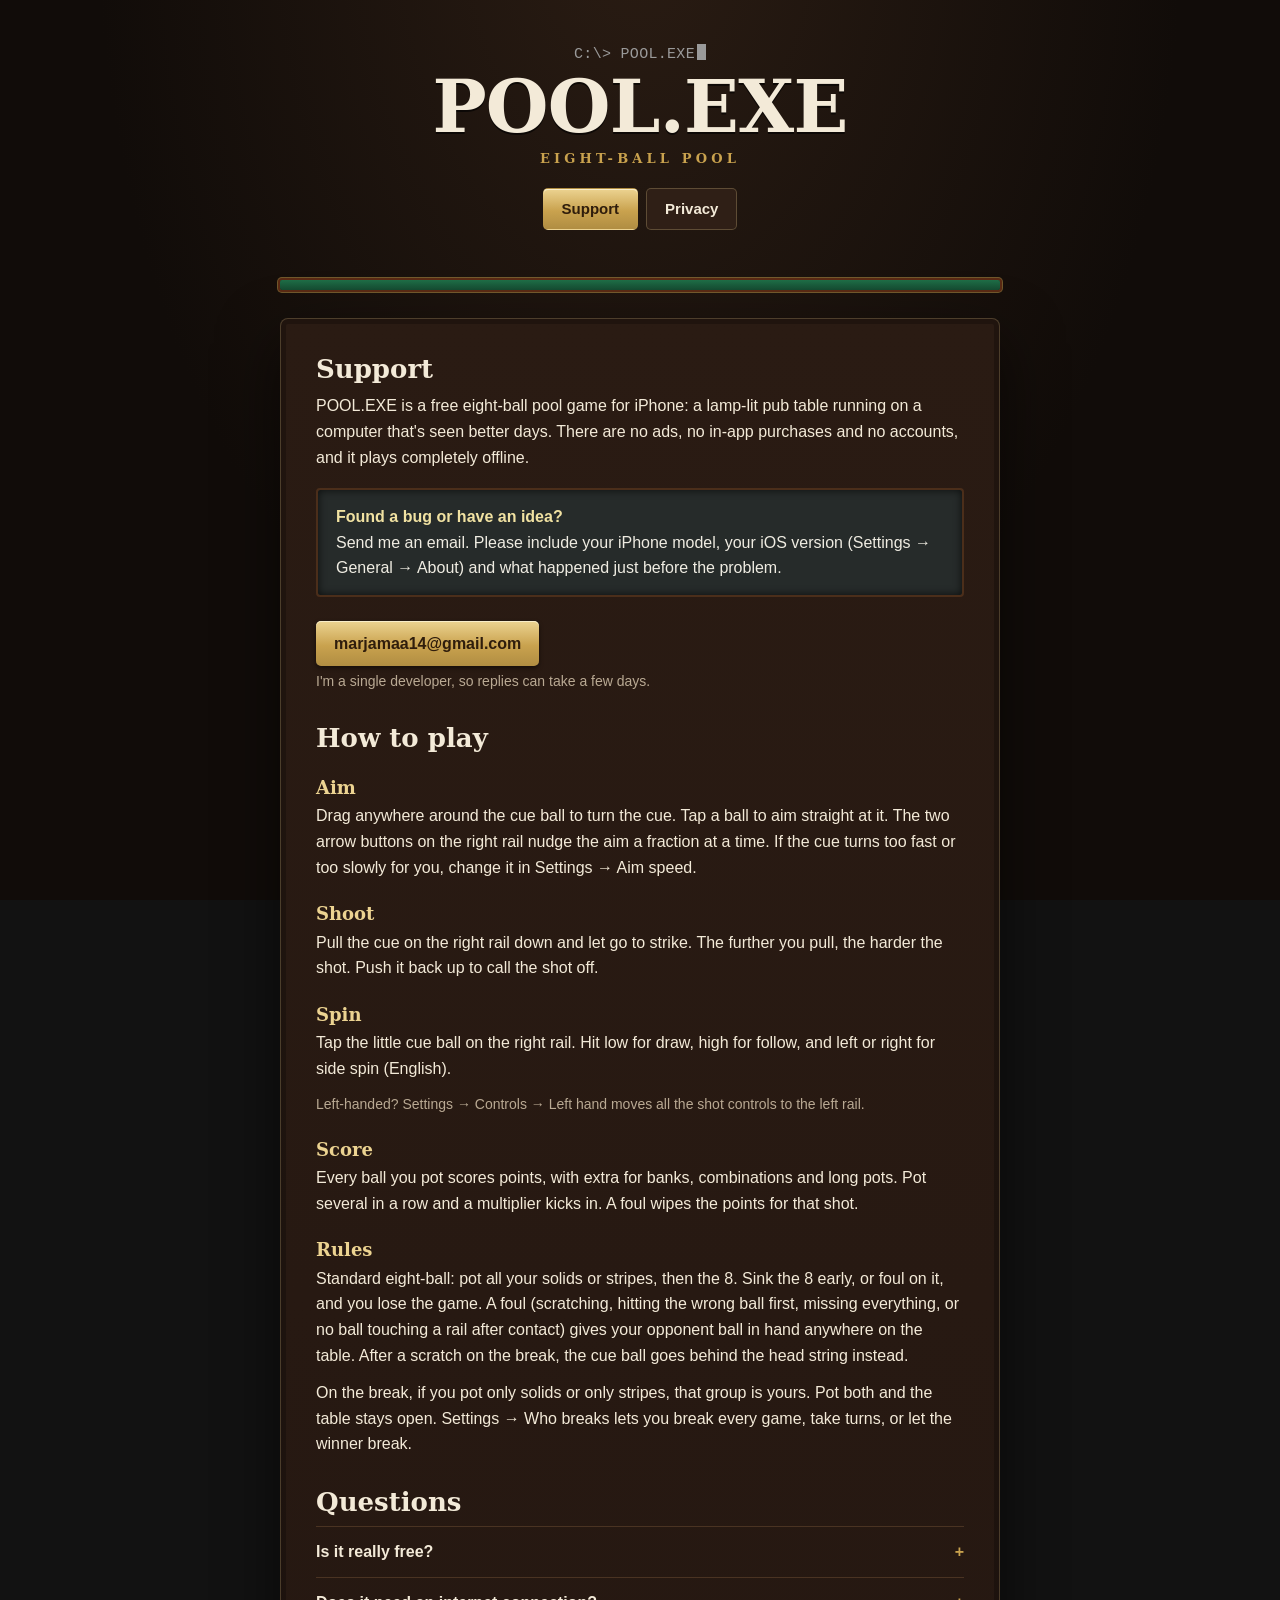
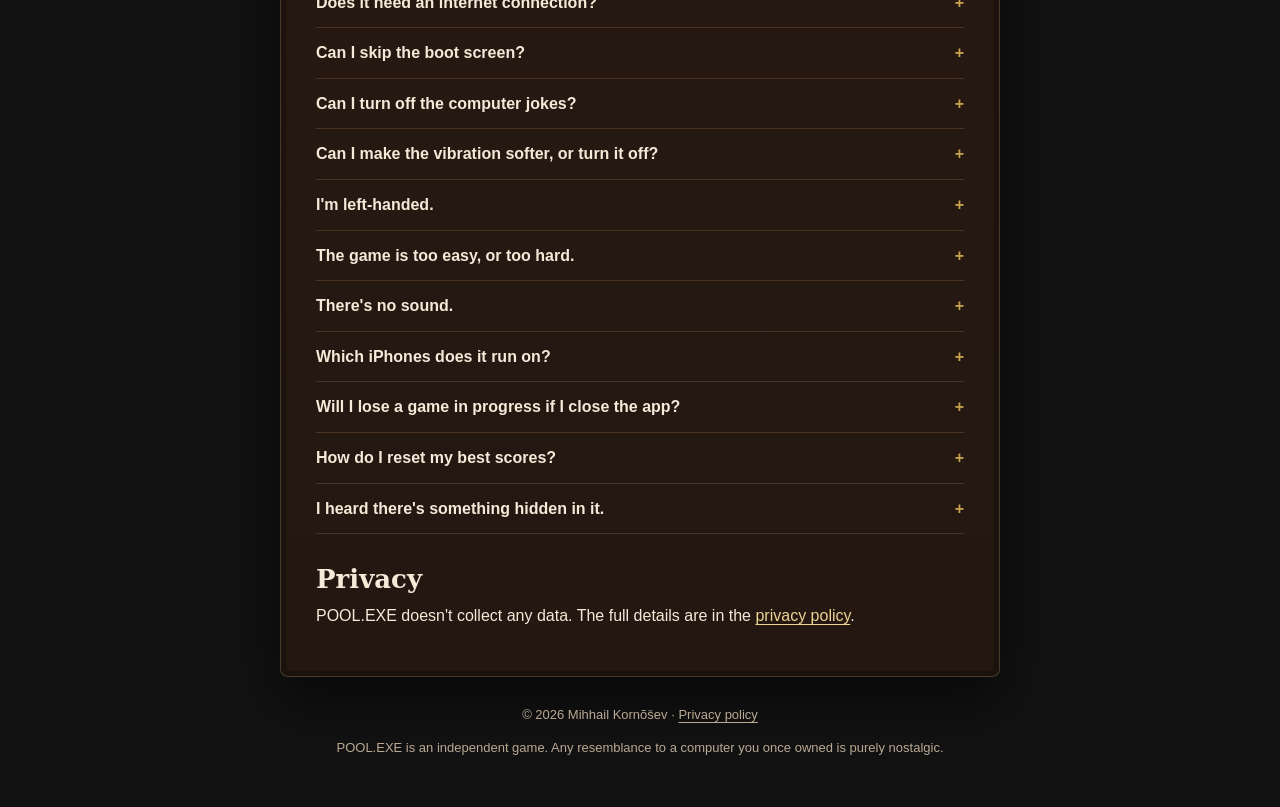
==== index.html @ d5f06b70 "Initial commit" ====
<!DOCTYPE html>
<html lang="en">
<head>
<meta charset="utf-8">
<meta name="viewport" content="width=device-width, initial-scale=1, viewport-fit=cover">
<title>POOL.EXE: Support</title>
<meta name="description" content="Help and contact for POOL.EXE, a free eight-ball pool game for iPhone.">
<meta name="theme-color" content="#110c09">
<link rel="stylesheet" href="style.css">
</head>
<body>
<div class="wrap">
  <header>
    <p class="prompt" aria-hidden="true">C:\&gt; POOL.EXE<span class="cur"></span></p>
    <h1>POOL.EXE</h1>
    <p class="tag">Eight-ball pool</p>
    <nav aria-label="Pages">
      <a href="./" aria-current="page">Support</a>
      <a href="privacy.html">Privacy</a>
    </nav>
  </header>

  <div class="felt" role="presentation"></div>

  <main>
    <h2>Support</h2>
    <p>POOL.EXE is a free eight-ball pool game for iPhone: a lamp-lit pub table running on a computer that's seen better days. There are no ads, no in-app purchases and no accounts, and it plays completely offline.</p>

    <div class="slate">
      <strong>Found a bug or have an idea?</strong><br>
      Send me an email. Please include your iPhone model, your iOS version (Settings → General → About) and what happened just before the problem.
    </div>
    <a class="contact" href="mailto:marjamaa14@gmail.com?subject=POOL.EXE%20support">marjamaa14@gmail.com</a>
    <p class="muted small">I'm a single developer, so replies can take a few days.</p>

    <h2>How to play</h2>
    <h3>Aim</h3>
    <p>Drag anywhere around the cue ball to turn the cue. Tap a ball to aim straight at it. The two arrow buttons on the right rail nudge the aim a fraction at a time. If the cue turns too fast or too slowly for you, change it in Settings → Aim speed.</p>
    <h3>Shoot</h3>
    <p>Pull the cue on the right rail down and let go to strike. The further you pull, the harder the shot. Push it back up to call the shot off.</p>
    <h3>Spin</h3>
    <p>Tap the little cue ball on the right rail. Hit low for draw, high for follow, and left or right for side spin (English).</p>
    <p class="muted small">Left-handed? Settings → Controls → Left hand moves all the shot controls to the left rail.</p>
    <h3>Score</h3>
    <p>Every ball you pot scores points, with extra for banks, combinations and long pots. Pot several in a row and a multiplier kicks in. A foul wipes the points for that shot.</p>
    <h3>Rules</h3>
    <p>Standard eight-ball: pot all your solids or stripes, then the 8. Sink the 8 early, or foul on it, and you lose the game. A foul (scratching, hitting the wrong ball first, missing everything, or no ball touching a rail after contact) gives your opponent ball in hand anywhere on the table. After a scratch on the break, the cue ball goes behind the head string instead.</p>
    <p>On the break, if you pot only solids or only stripes, that group is yours. Pot both and the table stays open. Settings → Who breaks lets you break every game, take turns, or let the winner break.</p>

    <h2>Questions</h2>
    <details>
      <summary>Is it really free?</summary>
      <p>Yes. No ads, no in-app purchases, no subscriptions, nothing to unlock with money.</p>
    </details>
    <details>
      <summary>Does it need an internet connection?</summary>
      <p>No. The game never connects to the internet. It works on a plane, underground, anywhere.</p>
    </details>
    <details>
      <summary>Can I skip the boot screen?</summary>
      <p>Tap once to skip ahead, then tap again to start. To turn it off completely, open the menu → Settings → Boot screen → Off.</p>
    </details>
    <details>
      <summary>Can I turn off the computer jokes?</summary>
      <p>Yes: menu → Settings → Computer jokes → Off. Fouls then appear in plain wording, and losing on the 8 skips the blue screen.</p>
    </details>
    <details>
      <summary>Can I make the vibration softer, or turn it off?</summary>
      <p>Menu → Settings → Vibration. Subtle (the default) buzzes only for the big moments, Full adds a tick for every clack, rail and button, and Off turns it off.</p>
    </details>
    <details>
      <summary>I'm left-handed.</summary>
      <p>Menu → Settings → Controls → Left hand. The spin, fine aim and power cue move to the left rail.</p>
    </details>
    <details>
      <summary>The game is too easy, or too hard.</summary>
      <p>Choose a level on the main menu. Amateur shows the full aiming guide and gives you a forgiving opponent. Pro shows only the aim line, and the computer rarely misses.</p>
    </details>
    <details>
      <summary>There's no sound.</summary>
      <p>Check that Sound is On in Settings, that the volume is up, and that your iPhone isn't in silent mode. If it still happens, please email me with your iPhone model and iOS version.</p>
    </details>
    <details>
      <summary>Which iPhones does it run on?</summary>
      <p>Any iPhone with iOS 17 or later. The table always stands upright, in portrait.</p>
    </details>
    <details>
      <summary>Will I lose a game in progress if I close the app?</summary>
      <p>No. The current game is saved on your phone and you can resume it from the menu.</p>
    </details>
    <details>
      <summary>How do I reset my best scores?</summary>
      <p>Scores are stored only on your phone. Deleting and reinstalling the app clears them, along with your settings.</p>
    </details>
    <details>
      <summary>I heard there's something hidden in it.</summary>
      <p>Rumour has it the old computer still has a graphics card from the nineties in it. Play well and you might find out.</p>
    </details>

    <h2>Privacy</h2>
    <p>POOL.EXE doesn't collect any data. The full details are in the <a href="privacy.html">privacy policy</a>.</p>
  </main>

  <footer>
    <p>© 2026 Mihhail Kornõšev · <a href="privacy.html">Privacy policy</a></p>
    <p>POOL.EXE is an independent game. Any resemblance to a computer you once owned is purely nostalgic.</p>
  </footer>
</div>
</body>
</html>
---- style.css ----
/* POOL.EXE support site. No external fonts, scripts or trackers: nothing loads from anywhere else. */
:root{
  --room:#110c09; --panel:#241711; --line:#4a3322; --ink:#f3ead8; --muted:#b9a993;
  --brass:#c9a24e; --brass-hi:#ecd391; --felt:#1f6e47; --felt-dk:#154b31; --slate:#262b2a; --chalk:#efece2;
  --display:Rockwell,"Roboto Slab","Zilla Slab","DejaVu Serif",Georgia,serif;
  --body:-apple-system,BlinkMacSystemFont,"Segoe UI",Roboto,"Helvetica Neue",Arial,sans-serif;
  --mono:ui-monospace,"SF Mono",Menlo,Consolas,"Liberation Mono",monospace;
  color-scheme:dark;
}
*{box-sizing:border-box}
html{-webkit-text-size-adjust:100%}
body{margin:0;background:radial-gradient(ellipse at 50% -10%,#2a1c13 0,var(--room) 60%) fixed;color:var(--ink);font:16px/1.6 var(--body);
  padding:0 max(16px,env(safe-area-inset-right)) 0 max(16px,env(safe-area-inset-left))}
a{color:var(--brass-hi);text-underline-offset:3px}
a:hover{color:#fff3c4}
.wrap{max-width:720px;margin:0 auto}

header{padding:44px 0 22px;text-align:center}
.prompt{margin:0 0 10px;font:15px var(--mono);color:#9a9a9a;letter-spacing:.02em}
.prompt .cur{display:inline-block;width:.6em;height:1.05em;margin-left:2px;vertical-align:-2px;background:#9a9a9a;animation:blink 1s steps(1) infinite}
@keyframes blink{50%{opacity:0}}
h1{margin:0;font:700 clamp(44px,11vw,72px)/.95 var(--display);letter-spacing:-.01em;text-shadow:0 2px 0 rgba(0,0,0,.6)}
.tag{margin:10px 0 0;font:600 13px var(--display);letter-spacing:.32em;text-transform:uppercase;color:var(--brass)}

nav{display:flex;justify-content:center;gap:8px;margin:22px 0 0}
nav a{padding:8px 18px;border-radius:5px;border:1px solid rgba(236,211,145,.25);background:#2f1f16;color:var(--ink);text-decoration:none;font-weight:600;font-size:15px}
nav a[aria-current="page"]{border-color:transparent;color:#2f1d0c;background:linear-gradient(180deg,var(--brass-hi),var(--brass) 55%,#b08d42);box-shadow:inset 0 1px 0 rgba(255,250,225,.7)}

/* the felt strip with a brass edge, used as a divider */
.felt{height:10px;margin:28px 0;border-radius:2px;background:linear-gradient(180deg,var(--felt),var(--felt-dk));box-shadow:0 0 0 2px #5a2a14,0 0 0 3px rgba(201,162,78,.5)}

main{background:linear-gradient(180deg,#2a1b13,var(--panel));border-radius:8px;padding:clamp(20px,5vw,36px);
  box-shadow:inset 0 0 0 1px rgba(236,211,145,.22),inset 0 0 0 6px rgba(0,0,0,.25),0 24px 60px rgba(0,0,0,.55)}
h2{margin:30px 0 8px;font:700 26px/1.2 var(--display);color:var(--ink)}
h2:first-child{margin-top:0}
h3{margin:22px 0 4px;font:700 18px/1.3 var(--display);color:var(--brass-hi)}
p,ul{margin:0 0 12px}
ul{padding-left:1.2em}
li{margin:4px 0}
.muted{color:var(--muted)}
.small{font-size:14px}

/* chalk-on-slate callout */
.slate{margin:18px 0;padding:14px 18px;border-radius:4px;background:var(--slate);border:2px solid #4b2e1a;box-shadow:inset 0 0 8px rgba(0,0,0,.7);color:var(--chalk)}
.slate strong{color:#f1e2a2}

.contact{display:inline-block;margin:6px 0 4px;padding:10px 18px;border-radius:5px;color:#2f1d0c;font-weight:700;text-decoration:none;
  background:linear-gradient(180deg,var(--brass-hi),var(--brass) 55%,#b08d42);box-shadow:inset 0 1px 0 rgba(255,250,225,.7),0 2px 4px rgba(0,0,0,.5)}
.contact:hover{color:#2f1d0c;filter:brightness(1.06)}
code{font:14px var(--mono);background:rgba(0,0,0,.3);padding:1px 6px;border-radius:3px}

details{border-top:1px solid var(--line);padding:12px 0}
details:last-of-type{border-bottom:1px solid var(--line)}
summary{cursor:pointer;font-weight:600;list-style:none;display:flex;justify-content:space-between;gap:12px}
summary::-webkit-details-marker{display:none}
summary::after{content:"+";color:var(--brass);font-weight:700}
details[open] summary::after{content:"\2013"}
details p{margin:8px 0 0;color:var(--muted)}

footer{padding:28px 0 max(36px,env(safe-area-inset-bottom));text-align:center;font-size:13px;color:var(--muted)}
footer a{color:var(--muted)}
@media (prefers-reduced-motion:reduce){.prompt .cur{animation:none}}
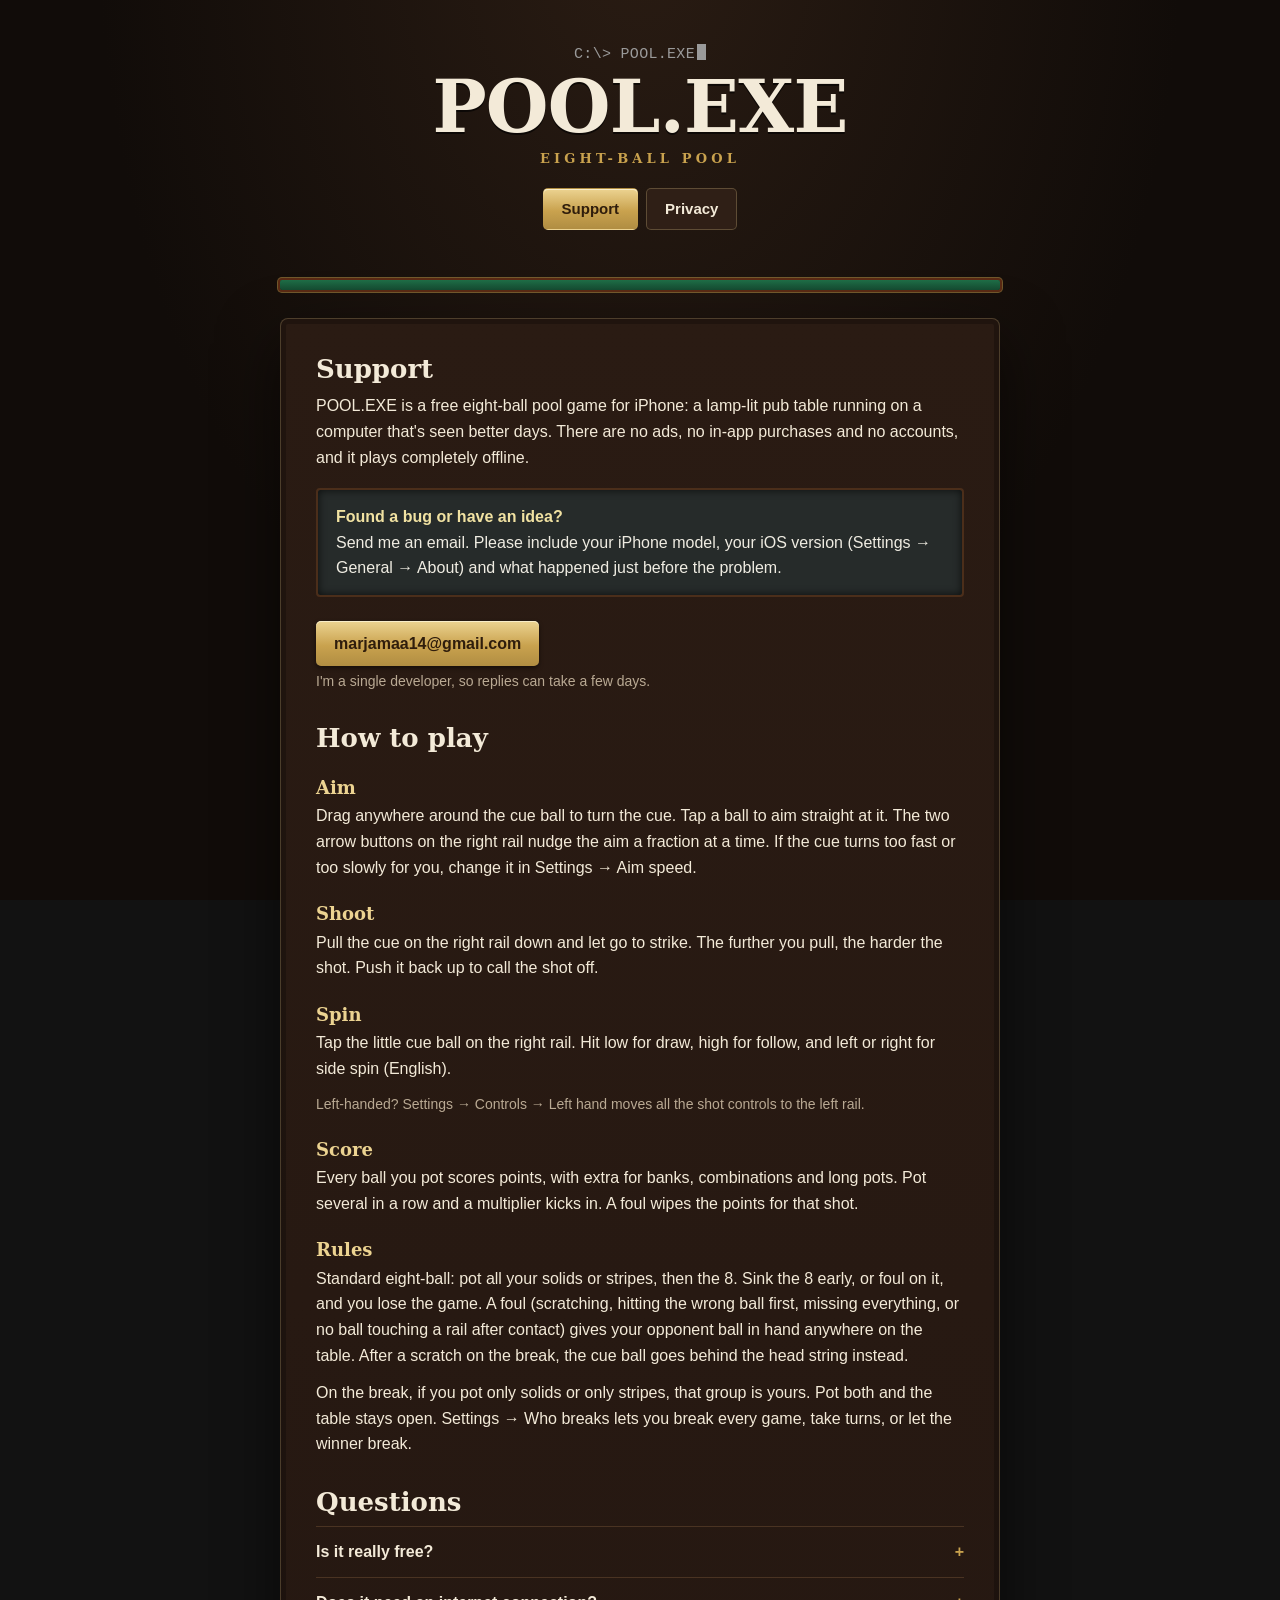
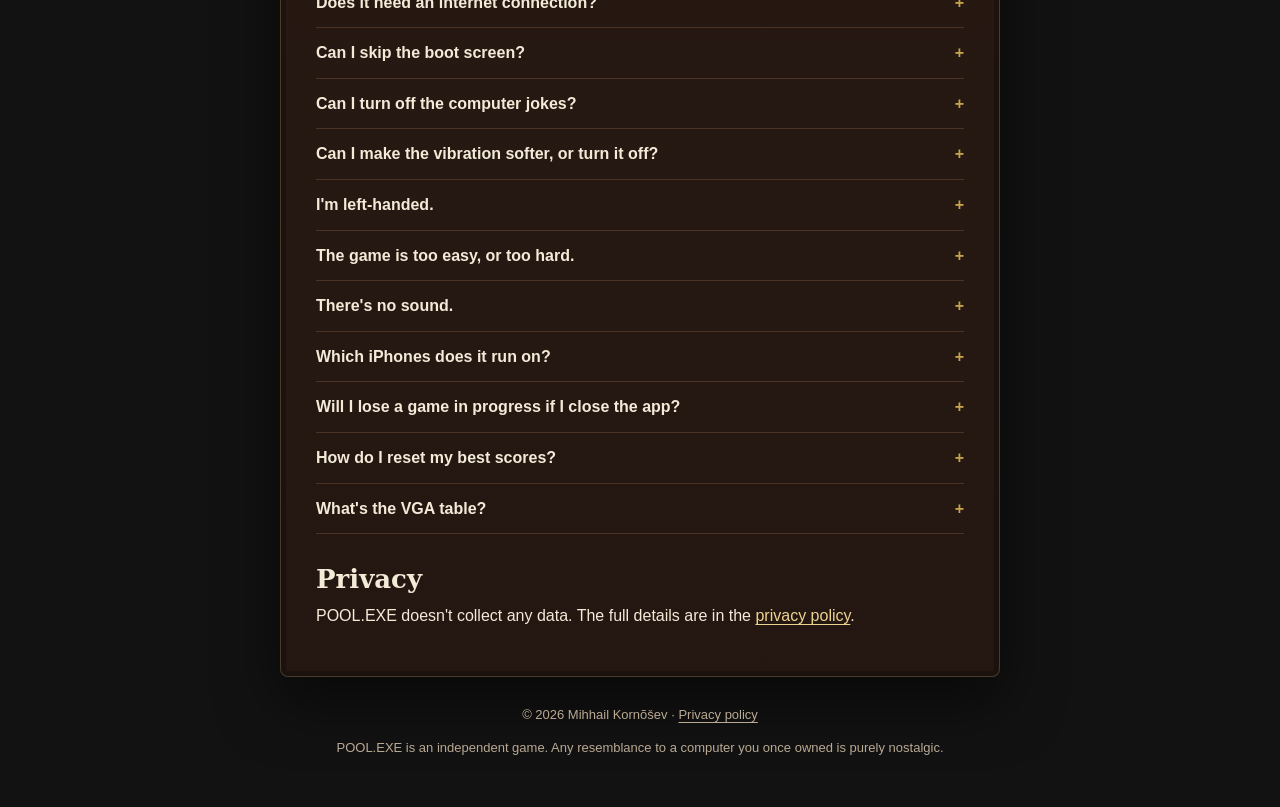
==== commit 8662d7ac: "Update privacy policy" ====
--- a/index.html
+++ b/index.html
@@ -93,8 +93,8 @@
       <p>Scores are stored only on your phone. Deleting and reinstalling the app clears them, along with your settings.</p>
     </details>
     <details>
-      <summary>I heard there's something hidden in it.</summary>
-      <p>Rumour has it the old computer still has a graphics card from the nineties in it. Play well and you might find out.</p>
+      <summary>What's the VGA table?</summary>
+      <p>A retro look for the table: flat colours, chunky pixels and CRT scanlines, like a game from the nineties. It's listed under Settings → Table style from the start, and it unlocks when you score over 1,000 points in one game. After that you can switch between Classic and VGA any time.</p>
     </details>
 
     <h2>Privacy</h2>
